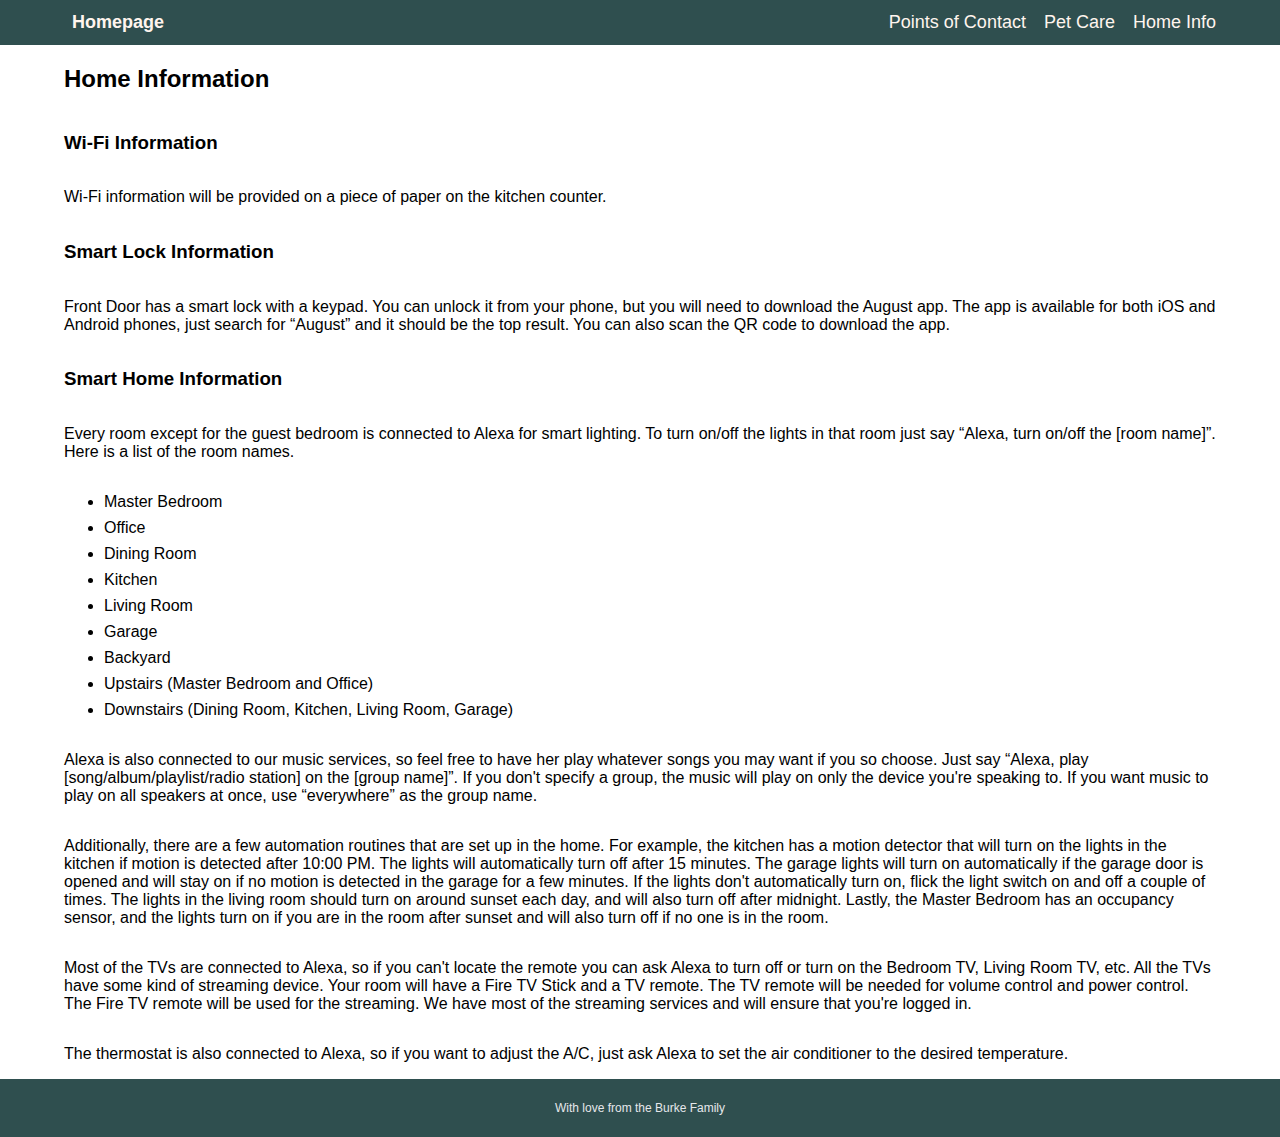
==== home-info.html @ a870180f "Update landing page and add new pages" ====
<!DOCTYPE html>
<html lang="en">
<head>
    <meta charset="UTF-8">
    <meta name="viewport" content="width=device-width, initial-scale=1.0">
    <link rel="stylesheet" href="./style.css">
    <title>House Sitter Guide - Home Info</title>
</head>
<body>
    <div class="header">
        <div class="header-left ">
            <a class="header-links" href="./index.html">Homepage</a>
        </div>
        <ul class="header-right">
            <li><a class="header-links" href="./points-of-contact.html">Points of Contact</a></li>
            <li><a class="header-links" href="./pet-care.html">Pet Care</a></li>
            <li><a class="header-links" href="./home-info.html">Home Info</a></li>
        </ul>
    </div>
    <div class="body">
        <h2>Home Information</h2>
        <h3>Wi-Fi Information</h3>
        <p>Wi-Fi information will be provided on a piece of paper on the kitchen counter.</p>
        <h3>Smart Lock Information</h3>
        <p>Front Door has a smart lock with a keypad. You can unlock it from your phone, but you will need to download 
            the August app. The app is available for both iOS and Android phones, just search for “August” and it should 
            be the top result. You can also scan the QR code to download the app.</p>
        <h3>Smart Home Information</h3>
        <p>Every room except for the guest bedroom is connected to Alexa for smart lighting. To turn on/off the lights 
            in that room just say “Alexa, turn on/off the [room name]”. Here is a list of the room names.</p>
        <ul class="body-list">
            <li>Master Bedroom</li>
            <li>Office</li>
            <li>Dining Room</li>
            <li>Kitchen</li>
            <li>Living Room</li>
            <li>Garage</li>
            <li>Backyard</li>
            <li>Upstairs (Master Bedroom and Office)</li>
            <li>Downstairs (Dining Room, Kitchen, Living Room, Garage)</li>
        </ul>
        <p>Alexa is also connected to our music services, so feel free to have her play whatever songs you may want if 
            you so choose. Just say “Alexa, play [song/album/playlist/radio station] on the [group name]”. If you don't 
            specify a group, the music will play on only the device you're speaking to. If you want music to play on all 
            speakers at once, use “everywhere” as the group name.</p>
        <p>Additionally, there are a few automation routines that are set up in the home. For example, the kitchen has 
            a motion detector that will turn on the lights in the kitchen if motion is detected after 10:00 PM. The 
            lights will automatically turn off after 15 minutes. The garage lights will turn on automatically if the 
            garage door is opened and will stay on if no motion is detected in the garage for a few minutes. If the 
            lights don't automatically turn on, flick the light switch on and off a couple of times. The lights in 
            the living room should turn on around sunset each day, and will also turn off after midnight. Lastly, 
            the Master Bedroom has an occupancy sensor, and the lights turn on if you are in the room after sunset 
            and will also turn off if no one is in the room.</p>
        <p>Most of the TVs are connected to Alexa, so if you can't locate the remote you can ask Alexa to turn off 
            or turn on the Bedroom TV, Living Room TV, etc. All the TVs have some kind of streaming device. Your 
            room will have a Fire TV Stick and a TV remote. The TV remote will be needed for volume control and 
            power control. The Fire TV remote will be used for the streaming. We have most of the streaming services 
            and will ensure that you're logged in.</p>
        <p>The thermostat is also connected to Alexa, so if you want to adjust the A/C, just ask Alexa to set the 
            air conditioner to the desired temperature.</p>
    </div>
    <div class="footer">
        <p>With love from the Burke Family</p>
    </div>
</body>
</html>
---- style.css ----
body {
    height: 100vh;
    margin: 0;
    font-family: Roboto, sans-serif;
    display: flex;
    flex-direction: column;
}

a {
    text-decoration: none;
}

ul {
    list-style: none;
    text-decoration: none;
}

.header {
    background-color: darkslategrey;
    display: flex;
    flex-direction: row;
    justify-content: space-between;
    align-items: center;
    flex: 1;
    max-height: 5%;
}

.header-left {
    display: flex;
    align-items: center;
    padding: 0px 8px;
    margin-left: 5%;
    font-size: 2.5vw;
    font-weight: bold;
    color: seashell;
}

.header-right {
    display: flex;
    color: seashell;
    font-size: 2.5vw;
    gap: 18px;
    margin-right: 5%;
}

.header-links {
    color: seashell;
}

.body {
    margin-left: 5%;
    margin-right: 5%;
    display: flex;
    flex-direction: column;
    flex: 1 auto;
}

.body-list {
    display: flex;
    flex-direction: column;
    gap: 8px;
    list-style: disc;
}

.body-links {
    color: black;
    text-decoration: underline;
}

.footer {
    display: flex;
    flex-direction: row;
    justify-content: center;
    background-color: darkslategrey;
    color: #E5E7EB;
    font-size: 12px;
    text-align: center;
    padding-top: 10px;
    padding-bottom: 10px;
}

@media screen and (min-width: 700px) {
    .header-left {
        font-size: 18px;
    }

    .header-right {
        font-size: 18px;
    }
  }
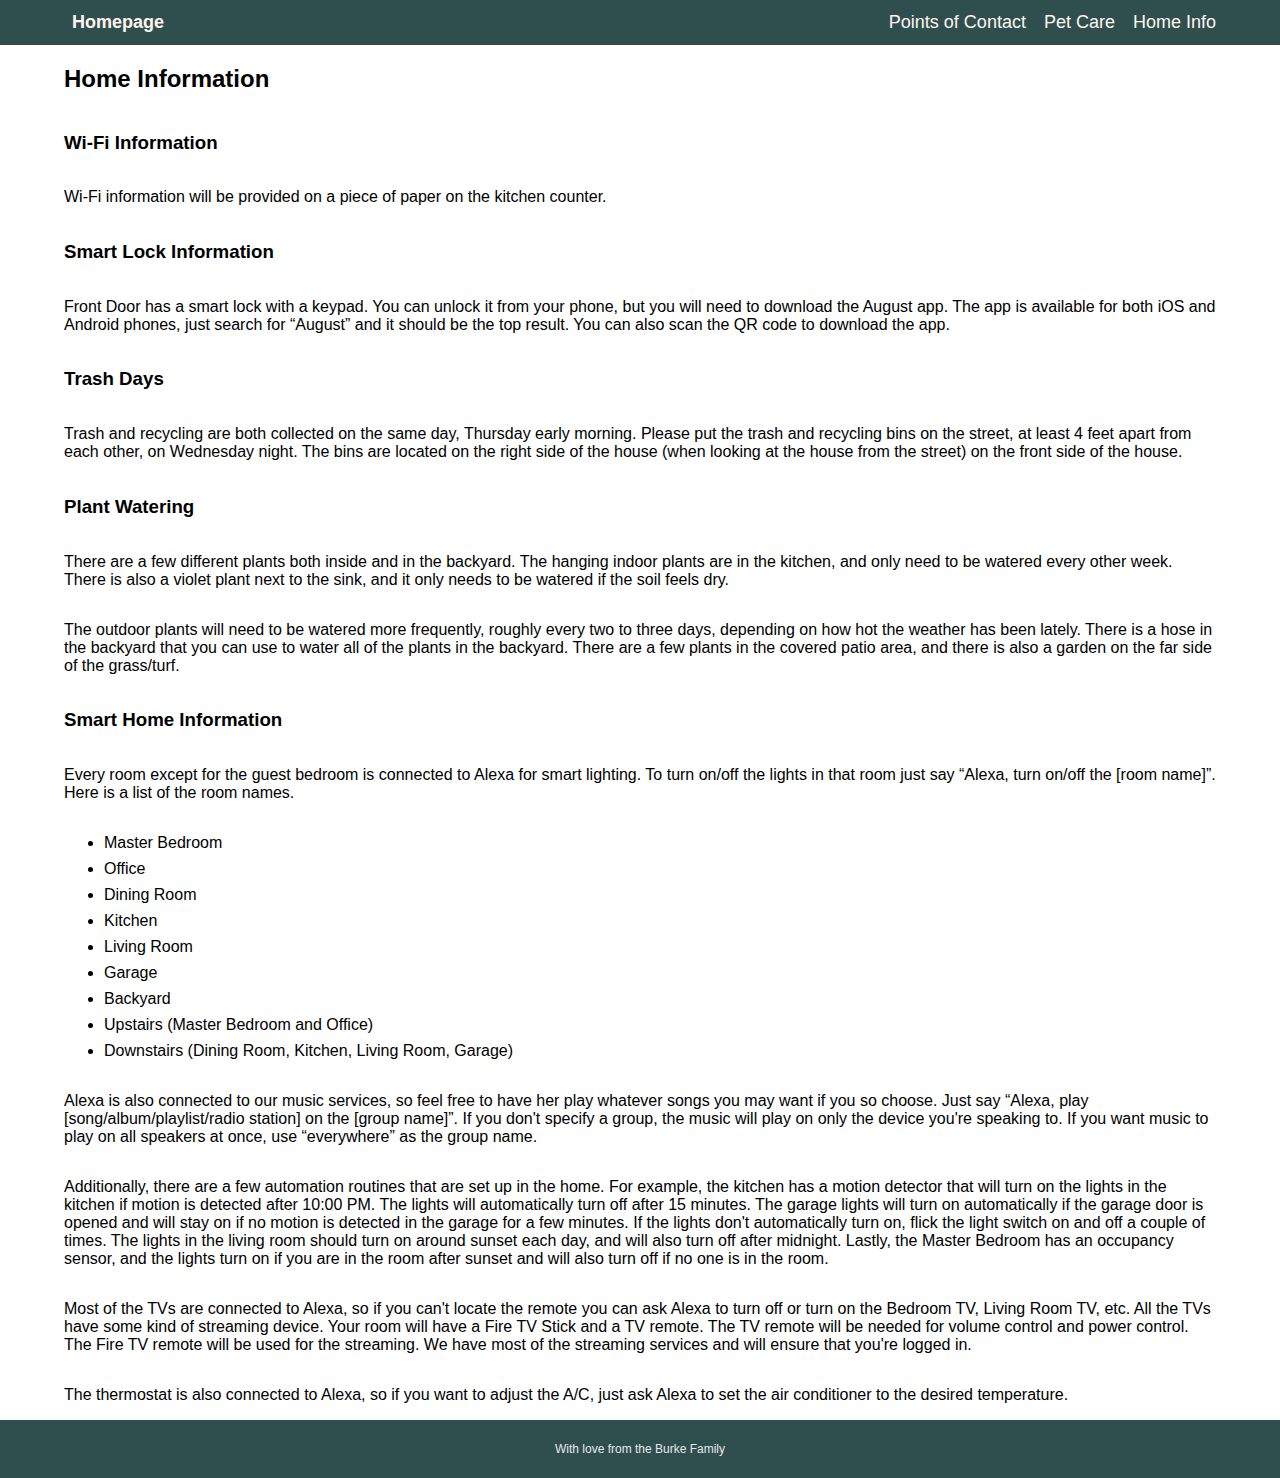
==== commit 7e096984: "Update home-info.html with trash and plant info" ====
--- a/home-info.html
+++ b/home-info.html
@@ -25,6 +25,18 @@
         <p>Front Door has a smart lock with a keypad. You can unlock it from your phone, but you will need to download 
             the August app. The app is available for both iOS and Android phones, just search for “August” and it should 
             be the top result. You can also scan the QR code to download the app.</p>
+        <h3>Trash Days</h3>
+        <p>Trash and recycling are both collected on the same day, Thursday early morning. Please put the trash and recycling bins 
+            on the street, at least 4 feet apart from each other, on Wednesday night. The bins are located on the right side of the 
+            house (when looking at the house from the street) on the front side of the house.</p>
+        <h3>Plant Watering</h3>
+        <p>There are a few different plants both inside and in the backyard. The hanging indoor plants are in the kitchen, and only need 
+            to be watered every other week. There is also a violet plant next to the sink, and it only needs to be watered if the soil feels
+            dry.</p>
+        <p>The outdoor plants will need to be watered more frequently, roughly every two to three days, depending on how hot the weather has 
+            been lately. There is a hose in the backyard that you can use to water all of the plants in the backyard. There are a few plants 
+            in the covered patio area, and there is also a garden on the far side of the grass/turf.
+        </p>
         <h3>Smart Home Information</h3>
         <p>Every room except for the guest bedroom is connected to Alexa for smart lighting. To turn on/off the lights 
             in that room just say “Alexa, turn on/off the [room name]”. Here is a list of the room names.</p>
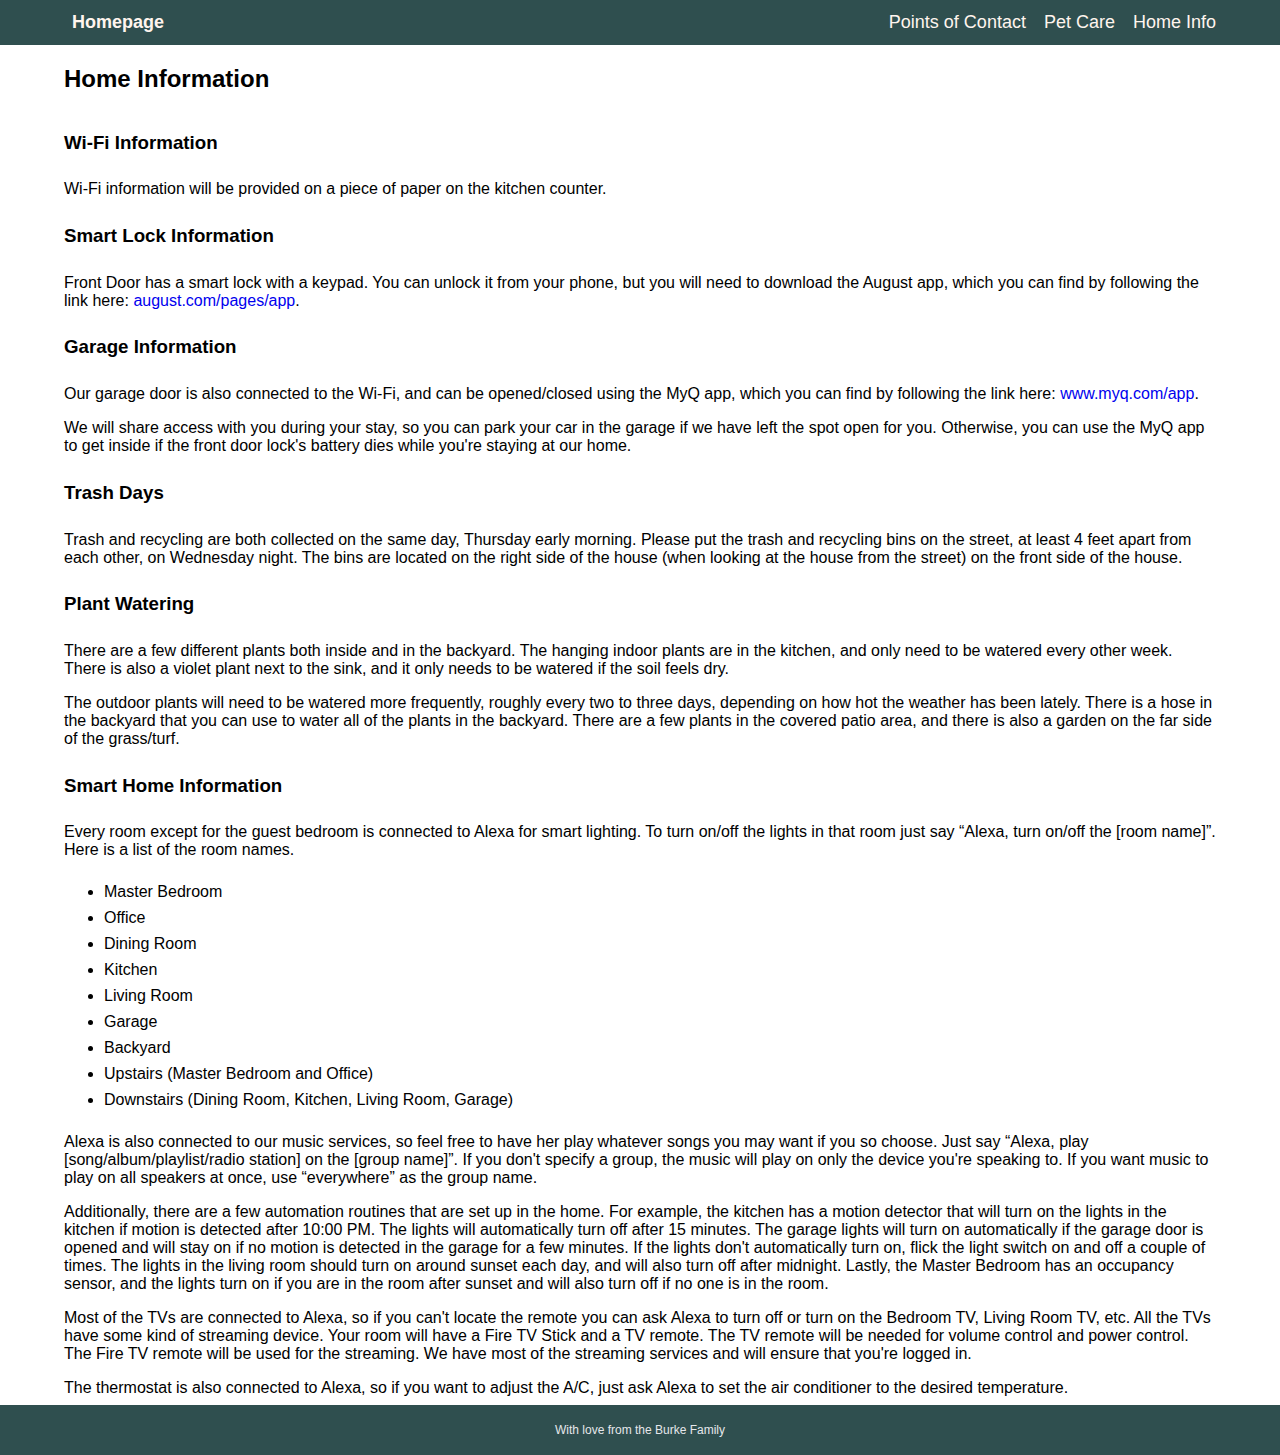
==== commit 1b9ced5e: "Update the home-info.html file and <p> styling" ====
--- a/home-info.html
+++ b/home-info.html
@@ -23,8 +23,13 @@
         <p>Wi-Fi information will be provided on a piece of paper on the kitchen counter.</p>
         <h3>Smart Lock Information</h3>
         <p>Front Door has a smart lock with a keypad. You can unlock it from your phone, but you will need to download 
-            the August app. The app is available for both iOS and Android phones, just search for “August” and it should 
-            be the top result. You can also scan the QR code to download the app.</p>
+            the August app, which you can find by following the link here: <a href="https://august.com/pages/app">august.com/pages/app</a>.</p>
+        <h3>Garage Information</h3>
+        <p>Our garage door is also connected to the Wi-Fi, and can be opened/closed using the MyQ app, which you can find by following the link 
+            here: <a href="https://www.myq.com/app">www.myq.com/app</a>.</p> 
+        <p>We will share access with you during your stay, so you can park your car 
+            in the garage if we have left the spot open for you. Otherwise, you can use the MyQ app to get inside if the front door lock's battery 
+            dies while you're staying at our home.</p>
         <h3>Trash Days</h3>
         <p>Trash and recycling are both collected on the same day, Thursday early morning. Please put the trash and recycling bins 
             on the street, at least 4 feet apart from each other, on Wednesday night. The bins are located on the right side of the 
--- a/style.css
+++ b/style.css
@@ -4,6 +4,11 @@
     font-family: Roboto, sans-serif;
     display: flex;
     flex-direction: column;
+}
+
+p {
+    margin-top: 8px;
+    margin-bottom: 8px;
 }
 
 a {
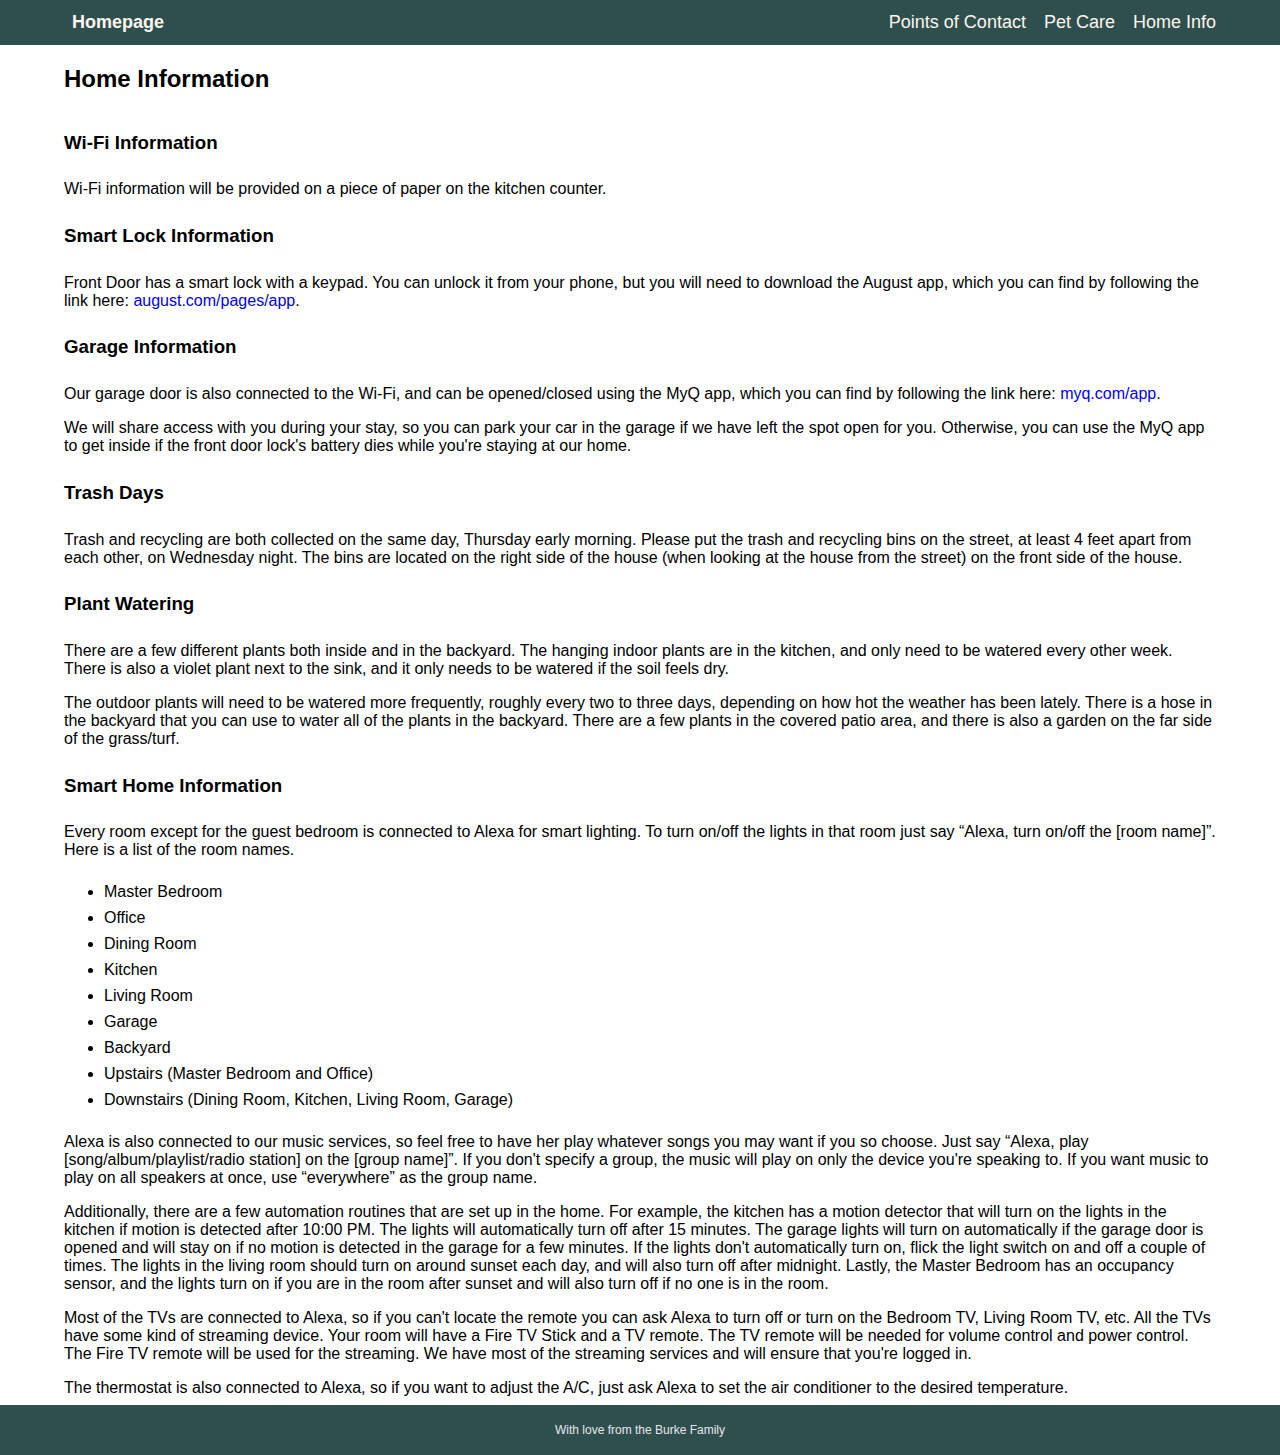
==== commit 3750e61e: "Update the MyQ information in home-info.html" ====
--- a/home-info.html
+++ b/home-info.html
@@ -26,7 +26,7 @@
             the August app, which you can find by following the link here: <a href="https://august.com/pages/app">august.com/pages/app</a>.</p>
         <h3>Garage Information</h3>
         <p>Our garage door is also connected to the Wi-Fi, and can be opened/closed using the MyQ app, which you can find by following the link 
-            here: <a href="https://www.myq.com/app">www.myq.com/app</a>.</p> 
+            here: <a href="https://www.myq.com/app">myq.com/app</a>.</p> 
         <p>We will share access with you during your stay, so you can park your car 
             in the garage if we have left the spot open for you. Otherwise, you can use the MyQ app to get inside if the front door lock's battery 
             dies while you're staying at our home.</p>
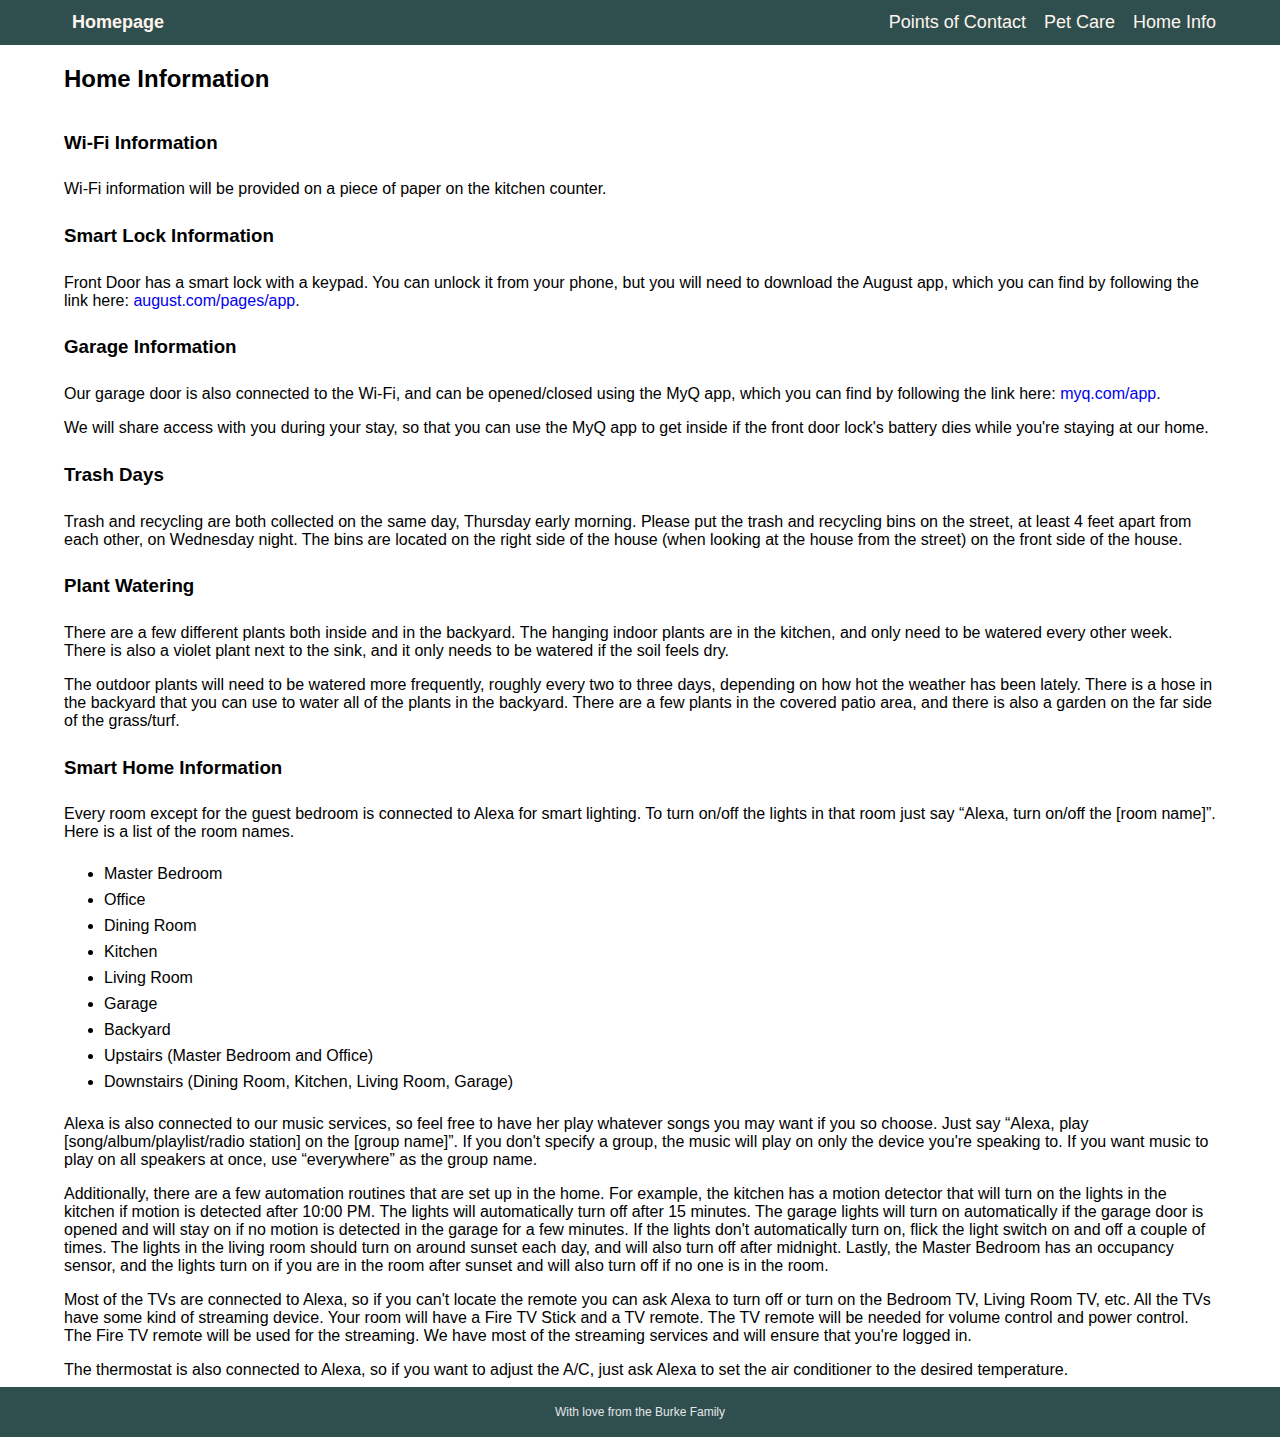
==== commit a26c51f7: "Update the info about pet care and home info" ====
--- a/home-info.html
+++ b/home-info.html
@@ -27,8 +27,7 @@
         <h3>Garage Information</h3>
         <p>Our garage door is also connected to the Wi-Fi, and can be opened/closed using the MyQ app, which you can find by following the link 
             here: <a href="https://www.myq.com/app">myq.com/app</a>.</p> 
-        <p>We will share access with you during your stay, so you can park your car 
-            in the garage if we have left the spot open for you. Otherwise, you can use the MyQ app to get inside if the front door lock's battery 
+        <p>We will share access with you during your stay, so that you can use the MyQ app to get inside if the front door lock's battery 
             dies while you're staying at our home.</p>
         <h3>Trash Days</h3>
         <p>Trash and recycling are both collected on the same day, Thursday early morning. Please put the trash and recycling bins 
